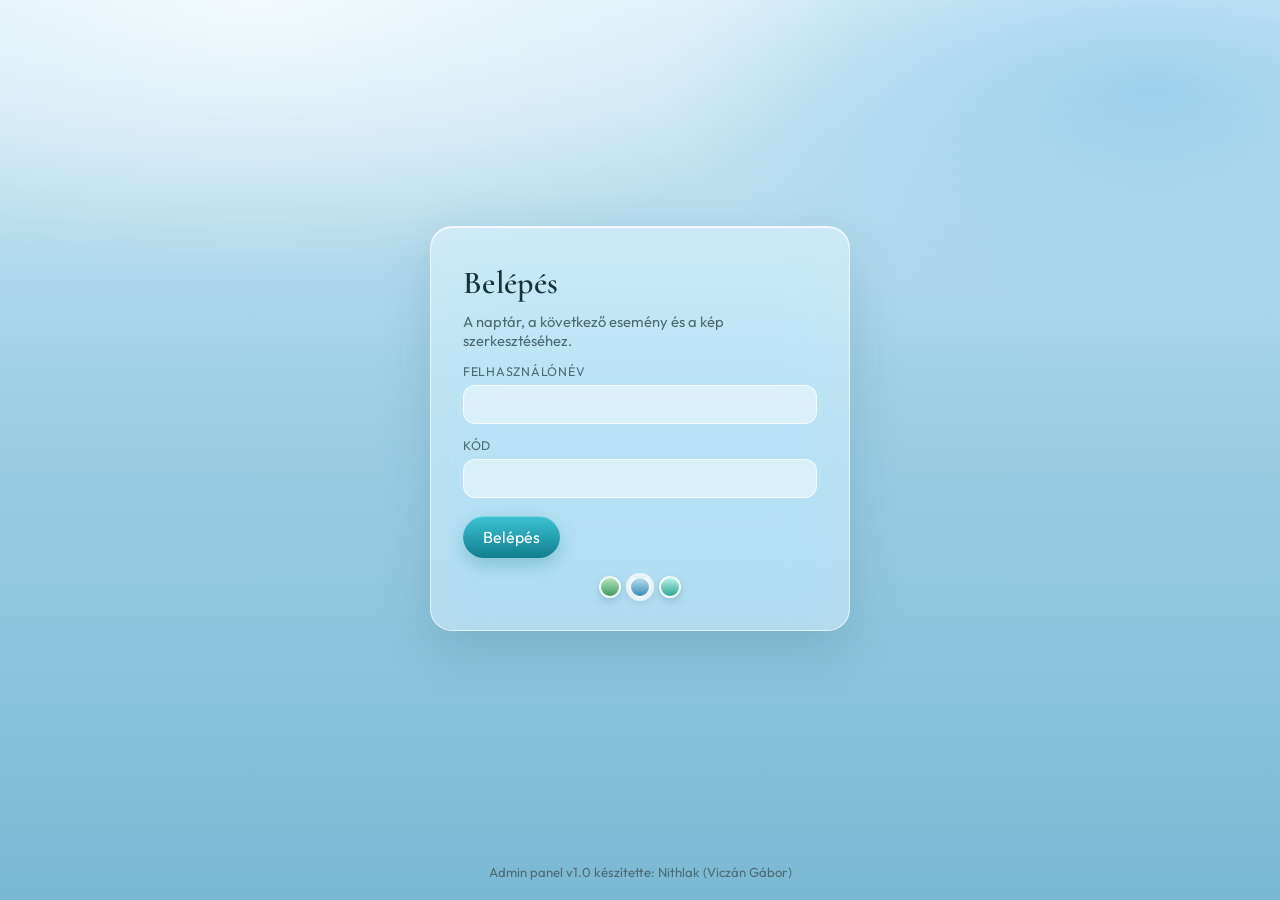
==== admin.html @ 397c1c52 "Publish the admin panel so page texts, events, and the new phone number can be edited live. Co-autho" ====
<!DOCTYPE html>
<html lang="hu">
<head>
  <meta charset="utf-8">
  <meta name="viewport" content="width=device-width, initial-scale=1">
  <meta name="robots" content="noindex, nofollow">
  <title>Szerkesztés</title>
  <link rel="icon" href="images/logo.png" type="image/png">
  <link rel="preconnect" href="https://fonts.googleapis.com">
  <link rel="preconnect" href="https://fonts.gstatic.com" crossorigin>
  <link href="https://fonts.googleapis.com/css2?family=Cormorant+Garamond:ital,wght@0,600;1,500&family=Outfit:wght@400;500;600&display=swap" rel="stylesheet">
  <link rel="stylesheet" href="css/admin.css?v=9">
  <script>
    (function () {
      try {
        var theme = localStorage.getItem("hj-admin-theme");
        if (theme === "green" || theme === "mint" || theme === "blue") {
          document.documentElement.setAttribute("data-theme", theme);
        }
      } catch (e) {}
    })();
  </script>
</head>
<body>
  <div class="aero-sky" aria-hidden="true"></div>

  <div id="login-view" class="login-wrap">
    <section class="glass login-card">
      <h1>Belépés</h1>
      <p class="hint">A naptár, a következő esemény és a kép szerkesztéséhez.</p>
      <form id="login-form">
        <label>Felhasználónév
          <input name="user" autocomplete="username" required>
        </label>
        <label>Kód
          <input name="pass" type="password" autocomplete="current-password" required>
        </label>
        <p class="err" id="login-error" hidden>Hibás belépési adatok.</p>
        <button class="btn" type="submit">Belépés</button>
      </form>
        <div class="theme-picks theme-picks--login" role="group" aria-label="Háttérszín">
          <button type="button" class="theme-dot theme-dot--green" data-theme="green" title="Zöld" aria-label="Zöld"></button>
          <button type="button" class="theme-dot theme-dot--blue" data-theme="blue" title="Kék" aria-label="Kék"></button>
          <button type="button" class="theme-dot theme-dot--mint" data-theme="mint" title="Menta" aria-label="Menta"></button>
        </div>

    </section>
  </div>

  <div id="panel-view" class="wrap" hidden>
    <div class="panel-head">
      <div>
        <p class="eyebrow">Admin</p>
        <h1>Szerkesztés</h1>
        <p class="hint" id="who"></p>
      </div>
      <div class="panel-actions">
        <div class="theme-picks" role="group" aria-label="Háttérszín">
          <button type="button" class="theme-dot theme-dot--green" data-theme="green" title="Zöld" aria-label="Zöld"></button>
          <button type="button" class="theme-dot theme-dot--blue" data-theme="blue" title="Kék" aria-label="Kék"></button>
          <button type="button" class="theme-dot theme-dot--mint" data-theme="mint" title="Menta" aria-label="Menta"></button>
        </div>
        <a class="btn btn--ghost btn--tiny" href="index.html" target="_blank" rel="noopener">A weboldal</a>
        <button class="btn btn--ghost btn--tiny" type="button" id="logout">Kilépés</button>
      </div>
    </div>

    <div class="admin-shell">
      <aside class="glass admin-nav" aria-label="Admin menü">
        <p class="eyebrow">Menü</p>
        <p class="admin-nav__label">Tartalom</p>
        <button type="button" class="admin-nav__btn is-on" data-view="event">Következő esemény</button>
        <button type="button" class="admin-nav__btn" data-view="calendar">Naptár</button>
        <p class="admin-nav__label">Oldalak</p>
        <button type="button" class="admin-nav__btn" data-view="page-home">Főoldal</button>
        <button type="button" class="admin-nav__btn" data-view="page-joga">Jóga</button>
        <button type="button" class="admin-nav__btn" data-view="page-aid">Elsősegély</button>
        <button type="button" class="admin-nav__btn" data-view="page-coach">Coaching</button>
        <button type="button" class="admin-nav__btn" data-view="page-about">Rólam</button>
        <button type="button" class="admin-nav__btn" data-view="page-contact">Kapcsolat</button>
        <p class="admin-nav__label">Beállítások</p>
        <button type="button" class="admin-nav__btn" data-view="extras">További</button>
        <button type="button" class="admin-nav__btn" data-view="users">Felhasználók</button>
      </aside>

      <div class="admin-main">
        <div class="admin-view" id="view-event">
          <section class="glass pad">
            <h2>Következő esemény</h2>
            <form id="event-form" autocomplete="off">
              <label class="check"><input type="checkbox" name="visible"> Látszik a főoldalon</label>

              <div class="drop" id="drop-zone">
                <img id="poster-preview" alt="Előnézet" hidden>
                <div class="drop__copy" id="drop-copy">
                  <strong>Kép feltöltése</strong>
                  <span>Húzd ide a plakátot, vagy kattints a választáshoz.</span>
                </div>
                <input id="poster-file" type="file" accept="image/jpeg,image/png,image/webp,image/gif" aria-hidden="true" tabindex="-1">
              </div>
              <div class="panel-actions drop-actions">
                <button class="btn btn--ghost btn--tiny" type="button" id="poster-pick">Kép kiválasztása</button>
                <button class="btn btn--ghost btn--tiny" type="button" id="poster-reset">Eredeti plakát</button>
                <button class="btn btn--danger btn--tiny" type="button" id="poster-clear">Kép törlése</button>
              </div>
              <p class="hint" id="poster-status"></p>

              <div class="event-grid">
                <label>Cím
                  <input name="title">
                </label>
                <label>Kiemelt szó
                  <input name="titleEm" placeholder="pl. Atkáron">
                </label>
                <label>Dátum
                  <input name="date" type="date">
                </label>
                <label>Óra
                  <input name="time" type="time">
                </label>
                <label class="wide">Megjelenő időpont
                  <input name="when">
                </label>
                <label>Díj
                  <input name="price">
                </label>
                <label>Gomb
                  <input name="cta">
                </label>
                <label class="wide">Helyszín
                  <textarea name="place" rows="3"></textarea>
                </label>
                <label class="wide">Köszöntés
                  <input name="lead">
                </label>
                <label class="wide">Első bekezdés
                  <textarea name="p1"></textarea>
                </label>
                <label class="wide">Második bekezdés
                  <textarea name="p2"></textarea>
                </label>
                <label class="wide">Kép leírása
                  <input name="imageAlt">
                </label>
                <label class="wide">Gomb linkje
                  <select name="ctaHref">
                    <option value="kapcsolat.html">Kapcsolat</option>
                    <option value="joga.html">Jóga oldal</option>
                    <option value="elseosegely.html">Elsősegély oldal</option>
                    <option value="coaching.html">Coaching oldal</option>
                  </select>
                </label>
              </div>
            </form>
            <div class="live" id="live-preview">
              <p class="eyebrow">Előnézet</p>
              <img id="live-image" alt="">
              <h3 id="live-title"></h3>
              <p id="live-when"></p>
            </div>
          </section>
        </div>

        <div class="admin-view" id="view-calendar" hidden>
          <section class="glass pad">
            <h2>Naptár</h2>
            <form id="cal-form" autocomplete="off">
              <p class="hint" id="cal-mode">Új időpont hozzáadása</p>
              <div class="event-grid">
                <label>Dátum
                  <input name="date" type="date" required>
                </label>
                <label>Óra
                  <input name="time" type="time" required>
                </label>
                <label>Típus
                  <select name="type">
                    <option value="joga">Jóga</option>
                    <option value="aid">Elsősegély</option>
                    <option value="coach">Coaching</option>
                  </select>
                </label>
                <label>Cím
                  <input name="title" required>
                </label>
                <label class="wide">Helyszín
                  <input name="place">
                </label>
                <label class="wide">Megjegyzés / díj
                  <input name="note" placeholder="pl. 1 000 Ft / alkalom">
                </label>
              </div>
              <div class="panel-actions cal-actions">
                <button class="btn btn--tiny" type="submit" id="cal-submit">Hozzáadás</button>
                <button class="btn btn--ghost btn--tiny" type="button" id="cal-new">Üres űrlap</button>
                <button class="btn btn--ghost btn--tiny" type="button" id="cal-copy">Ezt tedd a boxba</button>
              </div>
            </form>
            <ul class="cal-list" id="cal-list"></ul>
          </section>
        </div>

        <div class="admin-view" id="view-page-home" hidden>
          <section class="glass pad">
            <h2>Főoldal szövegei</h2>
            <p class="hint">Itt a főoldal állandó szövegeit tudod átírni. A következő esemény és a naptár a saját menüpontjukban marad.</p>
            <form id="page-form-home" class="page-form event-grid" autocomplete="off"></form>
          </section>
        </div>

        <div class="admin-view" id="view-page-joga" hidden>
          <section class="glass pad">
            <h2>Jóga oldal szövegei</h2>
            <form id="page-form-joga" class="page-form event-grid" autocomplete="off"></form>
          </section>
        </div>

        <div class="admin-view" id="view-page-aid" hidden>
          <section class="glass pad">
            <h2>Elsősegély oldal szövegei</h2>
            <form id="page-form-aid" class="page-form event-grid" autocomplete="off"></form>
          </section>
        </div>

        <div class="admin-view" id="view-page-coach" hidden>
          <section class="glass pad">
            <h2>Coaching oldal szövegei</h2>
            <form id="page-form-coach" class="page-form event-grid" autocomplete="off"></form>
          </section>
        </div>

        <div class="admin-view" id="view-page-about" hidden>
          <section class="glass pad">
            <h2>Rólam oldal szövegei</h2>
            <form id="page-form-about" class="page-form event-grid" autocomplete="off"></form>
          </section>
        </div>

        <div class="admin-view" id="view-page-contact" hidden>
          <section class="glass pad">
            <h2>Kapcsolat oldal szövegei</h2>
            <form id="page-form-contact" class="page-form event-grid" autocomplete="off"></form>
          </section>
        </div>

        <div class="admin-view" id="view-extras" hidden>
          <section class="glass pad extras">
            <h2>További</h2>
            <div class="extras-grid">
              <label class="check"><input type="checkbox" id="cal-visible"> Naptár látszik a főoldalon</label>
              <button class="btn btn--ghost btn--tiny" type="button" id="export-btn">Mentés letöltése</button>
              <label class="btn btn--ghost btn--tiny file-btn">Mentés betöltése
                <input id="import-file" type="file" accept="application/json,.json">
              </label>
              <button class="btn btn--ghost btn--tiny" type="button" id="reset-btn">Alaphelyzet</button>
            </div>
          </section>
        </div>

        <div class="admin-view" id="view-users" hidden>
          <section class="glass pad users-card">
            <div class="users-head">
              <h2>Felhasználók</h2>
              <p class="users-count" id="user-count">0 regisztrált felhasználó</p>
            </div>
            <p class="hint">Itt tudod átírni a saját belépésedet, és új adminokat felvenni.</p>
            <div class="users-grid">
              <form id="self-form" autocomplete="off">
                <h3>Saját név és kód</h3>
                <label>Felhasználónév
                  <input name="user" required minlength="3">
                </label>
                <label>Kód
                  <input name="pass" type="text" required minlength="4">
                </label>
                <label>Kód mégegyszer
                  <input name="pass2" type="text" required minlength="4">
                </label>
                <button class="btn btn--tiny" type="submit">Saját adatok mentése</button>
                <p class="hint" id="self-status"></p>
              </form>
              <form id="new-user-form" autocomplete="off">
                <h3>Új felhasználó</h3>
                <label>Felhasználónév
                  <input name="user" required minlength="3">
                </label>
                <label>Kód
                  <input name="pass" type="text" required minlength="4">
                </label>
                <label>Kód mégegyszer
                  <input name="pass2" type="text" required minlength="4">
                </label>
                <button class="btn btn--tiny" type="submit">Felhasználó létrehozása</button>
                <p class="hint" id="new-user-status"></p>
              </form>
            </div>
            <ul class="user-list" id="user-list"></ul>
          </section>
        </div>
      </div>
    </div>

    <div class="footer-save">
      <button class="btn" type="button" id="save-btn">Mentés</button>
      <p class="status" id="save-status">A változások a Mentés után jelennek meg a főoldalon.</p>
      <p class="admin-credit">Admin panel v1.0 készítette: Nithlak (Viczán Gábor)</p>
    </div>
  </div>

  <footer class="admin-credit">Admin panel v1.0 készítette: Nithlak (Viczán Gábor)</footer>

  <script src="js/page-defaults.js?v=3"></script>
  <script src="js/content-store.js?v=5"></script>
  <script src="js/page-schema.js?v=2"></script>
  <script src="js/admin.js?v=6"></script>
</body>
</html>
---- css/admin.css ----
:root,
html[data-theme="blue"] {
  --glass: rgba(255, 255, 255, 0.38);
  --glass-strong: rgba(255, 255, 255, 0.55);
  --line: rgba(255, 255, 255, 0.62);
  --ink: #16323a;
  --muted: #4d6a72;
  --teal: #1aa4b6;
  --teal-deep: #0f7f8e;
  --shadow: 0 18px 50px rgba(40, 90, 110, 0.18);
  --sky-1: rgba(120, 190, 230, 0.55);
  --sky-top: #d7eef8;
  --sky-mid: #9fd0e6;
  --sky-bot: #7bb8d4;
  --page-bg: #8ec8dc;
}

html[data-theme="green"] {
  --teal: #2d9a4a;
  --teal-deep: #1c7a38;
  --shadow: 0 18px 50px rgba(40, 110, 50, 0.18);
  --sky-1: rgba(90, 190, 70, 0.55);
  --sky-top: #e4f6d6;
  --sky-mid: #86d07c;
  --sky-bot: #3b9a4c;
  --page-bg: #74c46f;
}

html[data-theme="mint"] {
  --teal: #2eb8a8;
  --teal-deep: #1a8f84;
  --shadow: 0 18px 50px rgba(30, 110, 100, 0.18);
  --sky-1: rgba(80, 220, 210, 0.55);
  --sky-top: #e4fbf8;
  --sky-mid: #8eebdf;
  --sky-bot: #3dbdb0;
  --page-bg: #7ed9cf;
}

* { box-sizing: border-box; }

html, body {
  margin: 0;
  min-height: 100%;
}

body {
  font-family: Outfit, "Segoe UI", sans-serif;
  color: var(--ink);
  background: var(--page-bg);
  min-height: 100vh;
  display: flex;
  flex-direction: column;
}

.aero-sky {
  position: fixed;
  inset: 0;
  z-index: -1;
  background:
    radial-gradient(ellipse 80% 50% at 20% 0%, rgba(255,255,255,0.7), transparent 60%),
    radial-gradient(ellipse 70% 45% at 90% 10%, var(--sky-1), transparent 55%),
    linear-gradient(180deg, var(--sky-top) 0%, var(--sky-mid) 42%, var(--sky-bot) 100%);
}

.aero-sky::after {
  content: "";
  position: absolute;
  inset: 0;
  background-image: linear-gradient(rgba(255,255,255,0.08) 1px, transparent 1px);
  background-size: 100% 18px;
  opacity: 0.25;
  pointer-events: none;
}

.wrap {
  width: min(1280px, calc(100% - 32px));
  margin: 0 auto;
  padding: 40px 0 100px;
  flex: 1;
}

.admin-shell {
  display: grid;
  grid-template-columns: 230px minmax(0, 1fr);
  gap: 18px;
  align-items: start;
}

.admin-nav {
  position: sticky;
  top: 16px;
  padding: 18px 14px;
  display: flex;
  flex-direction: column;
  gap: 4px;
}

.admin-nav .eyebrow { margin-bottom: 8px; }

.admin-nav__label {
  margin: 14px 4px 6px;
  font-size: 0.68rem;
  letter-spacing: 0.16em;
  text-transform: uppercase;
  color: var(--muted);
}

.admin-nav__label:first-of-type { margin-top: 0; }

.admin-nav__btn {
  width: 100%;
  margin: 0;
  padding: 9px 12px;
  border: 1px solid transparent;
  border-radius: 12px;
  background: transparent;
  color: var(--ink);
  text-align: left;
  cursor: pointer;
  font-size: 0.95rem;
}

.admin-nav__btn:hover {
  background: rgba(255,255,255,0.42);
}

.admin-nav__btn.is-on {
  background: rgba(255,255,255,0.62);
  box-shadow: inset 0 1px 0 #fff;
  border-color: rgba(255,255,255,0.7);
}

.page-form { margin-top: 8px; }

.glass {
  background: var(--glass);
  border: 1px solid var(--line);
  border-radius: 22px;
  box-shadow: var(--shadow), inset 0 1px 0 rgba(255,255,255,0.85);
  backdrop-filter: blur(28px) saturate(1.35);
  -webkit-backdrop-filter: blur(28px) saturate(1.35);
}

.login-wrap {
  flex: 1;
  display: grid;
  place-items: center;
  padding: 24px;
}

.login-card {
  width: min(420px, 100%);
  padding: 36px 32px 32px;
}

.login-card h1,
.panel-head h1,
.glass h2 {
  margin: 0;
  font-family: Georgia, "Cormorant Garamond", serif;
  font-weight: 600;
  letter-spacing: 0.01em;
}

.login-card h1 { font-size: 2rem; }
.panel-head h1 { font-size: 1.8rem; }
.glass h2 { font-size: 1.35rem; margin-bottom: 16px; }

.eyebrow {
  margin: 0 0 4px;
  font-size: 0.72rem;
  letter-spacing: 0.16em;
  text-transform: uppercase;
  color: var(--muted);
}

.hint, .status, .err {
  margin: 10px 0 0;
  font-size: 0.92rem;
  color: var(--muted);
}

.status.ok { color: var(--teal-deep); }

.err { color: #9b2c3a; }

label {
  display: block;
  margin-top: 14px;
  font-size: 0.78rem;
  letter-spacing: 0.06em;
  text-transform: uppercase;
  color: var(--muted);
}

input, textarea, select, button {
  font: inherit;
  color: var(--ink);
}

input, textarea, select {
  width: 100%;
  margin-top: 6px;
  padding: 11px 12px;
  border: 1px solid rgba(255,255,255,0.7);
  border-radius: 12px;
  background: rgba(255,255,255,0.48);
  outline: none;
}

textarea { min-height: 88px; resize: vertical; }

input:focus, textarea:focus, select:focus {
  border-color: rgba(26,164,182,0.7);
  box-shadow: 0 0 0 3px rgba(26,164,182,0.18);
}

.check {
  display: flex;
  align-items: center;
  gap: 10px;
  margin-top: 8px;
  text-transform: none;
  letter-spacing: 0;
  font-size: 0.95rem;
  color: var(--ink);
}

.check input { width: auto; margin: 0; }

.btn {
  display: inline-flex;
  align-items: center;
  justify-content: center;
  margin-top: 18px;
  padding: 11px 20px;
  border: 0;
  border-radius: 999px;
  background: linear-gradient(180deg, #3ec3d4, var(--teal-deep));
  color: #fff;
  cursor: pointer;
  text-decoration: none;
  box-shadow: 0 8px 18px rgba(15,127,142,0.28), inset 0 1px 0 rgba(255,255,255,0.35);
}

.btn:hover { filter: brightness(1.06); }

.btn--ghost {
  background: rgba(255,255,255,0.4);
  color: var(--ink);
  box-shadow: inset 0 1px 0 #fff;
  border: 1px solid rgba(255,255,255,0.7);
}

.btn--tiny {
  margin-top: 0;
  padding: 7px 12px;
  font-size: 0.82rem;
}

.btn--danger {
  background: linear-gradient(180deg, #e38a8a, #b24a4a);
  box-shadow: 0 8px 18px rgba(178,74,74,0.25);
}

.panel-head {
  display: flex;
  align-items: center;
  justify-content: space-between;
  gap: 16px;
  margin-bottom: 22px;
}

.panel-actions { display: flex; gap: 8px; flex-wrap: wrap; }

.grid {
  display: grid;
  grid-template-columns: 1fr 1fr;
  gap: 18px;
}

.pad { padding: 22px; }

.event-grid {
  display: grid;
  grid-template-columns: 1fr 1fr;
  gap: 0 14px;
}

.event-grid .wide { grid-column: 1 / -1; }

.cal-list {
  display: flex;
  flex-direction: column;
  gap: 10px;
  margin: 0 0 16px;
  padding: 0;
  list-style: none;
}

.cal-row {
  display: grid;
  grid-template-columns: 1fr;
  gap: 8px;
  align-items: start;
  padding: 12px 14px;
  border-radius: 14px;
  background: rgba(255,255,255,0.36);
  border: 1px solid rgba(255,255,255,0.55);
  cursor: pointer;
}

.cal-row:hover,
.cal-row.is-on {
  background: rgba(255,255,255,0.62);
  border-color: rgba(26,164,182,0.45);
}

.cal-row strong { display: block; }
.cal-row small { color: var(--muted); }

.cal-row__btns { display: flex; gap: 6px; }

.cal-row--joga { box-shadow: inset 3px 0 0 #1aa4b6; }
.cal-row--aid { box-shadow: inset 3px 0 0 #c45b6a; }
.cal-row--coach { box-shadow: inset 3px 0 0 #7a6bb3; }

.cal-actions { margin-top: 14px; }

.drop {
  position: relative;
  margin-top: 16px;
  min-height: 180px;
  display: grid;
  place-items: center;
  overflow: hidden;
  border-radius: 18px;
  border: 1.5px dashed rgba(255,255,255,0.8);
  background: rgba(255,255,255,0.28);
  cursor: pointer;
}

.drop.is-over {
  border-color: var(--teal);
  background: rgba(255,255,255,0.5);
}

.drop img {
  width: 100%;
  height: 220px;
  object-fit: cover;
  display: block;
}

.drop__copy {
  text-align: center;
  padding: 28px 16px;
  color: var(--muted);
}

.drop__copy strong {
  display: block;
  margin-bottom: 6px;
  color: var(--ink);
  font-size: 1.05rem;
}

.drop input[type="file"] {
  position: absolute;
  width: 1px;
  height: 1px;
  opacity: 0;
  overflow: hidden;
}

.drop-actions { margin-top: 10px; }

.live {
  margin-top: 18px;
  padding: 14px;
  border-radius: 16px;
  background: rgba(255,255,255,0.32);
  border: 1px solid rgba(255,255,255,0.5);
}

.live img {
  width: 100%;
  height: 120px;
  object-fit: cover;
  border-radius: 12px;
  margin: 8px 0;
}

.live h3 {
  margin: 0;
  font-family: "Cormorant Garamond", Georgia, serif;
  font-size: 1.4rem;
}

.live p { margin: 4px 0 0; color: var(--muted); }

.extras { margin-top: 0; }

.users-card { margin-top: 0; }

.users-head {
  display: flex;
  align-items: baseline;
  justify-content: space-between;
  gap: 12px;
  margin-bottom: 4px;
  flex-wrap: wrap;
}

.users-head h2 { margin-bottom: 0; }

.users-count {
  margin: 0;
  padding: 6px 12px;
  border-radius: 999px;
  background: rgba(255,255,255,0.48);
  border: 1px solid rgba(255,255,255,0.7);
  font-size: 0.88rem;
  color: var(--ink);
}

.users-grid {
  display: grid;
  grid-template-columns: 1fr 1fr;
  gap: 18px;
  margin-top: 8px;
}

.users-grid h3 {
  margin: 8px 0 0;
  font-size: 1.02rem;
}

.user-list .cal-row {
  grid-template-columns: 1fr auto;
  align-items: center;
}

.extras-grid {
  display: flex;
  flex-wrap: wrap;
  gap: 10px 14px;
  align-items: center;
}

.file-btn {
  margin-top: 0;
  position: relative;
  overflow: hidden;
}

.file-btn input {
  position: absolute;
  inset: 0;
  opacity: 0;
  cursor: pointer;
}

.editor {
  margin-top: 8px;
  padding-top: 8px;
  border-top: 1px solid rgba(255,255,255,0.45);
}

.footer-save {
  display: flex;
  align-items: center;
  gap: 16px;
  margin-top: 18px;
  position: fixed;
  left: 50%;
  bottom: 12px;
  z-index: 8;
  width: min(1280px, calc(100% - 32px));
  transform: translateX(-50%);
  padding: 12px 16px;
  border-radius: 16px;
  background: rgba(255,255,255,0.42);
  border: 1px solid rgba(255,255,255,0.7);
  backdrop-filter: blur(18px);
  -webkit-backdrop-filter: blur(18px);
  flex-wrap: wrap;
}

.footer-save .btn { margin-top: 0; }

.theme-picks {
  display: flex;
  align-items: center;
  gap: 8px;
}

.theme-picks--login {
  justify-content: center;
  margin-top: 18px;
}

.theme-dot {
  width: 22px;
  height: 22px;
  padding: 0;
  margin: 0;
  border-radius: 50%;
  border: 2px solid rgba(255,255,255,0.9);
  cursor: pointer;
  box-shadow: 0 4px 10px rgba(20, 50, 60, 0.18);
}

.theme-dot--green { background: linear-gradient(180deg, #b6e7c0, #3f9a5a); }
.theme-dot--blue { background: linear-gradient(180deg, #b6dff0, #3d8db8); }
.theme-dot--mint { background: linear-gradient(180deg, #b8f0e6, #2ea89a); }

.theme-dot.is-on {
  box-shadow: 0 0 0 3px rgba(255,255,255,0.75), 0 4px 10px rgba(20, 50, 60, 0.18);
}

.admin-credit {
  text-align: center;
  padding: 8px 16px 20px;
  font-size: 0.82rem;
  color: var(--muted);
}

.footer-save .admin-credit {
  margin: 0 0 0 auto;
  padding: 0;
  text-align: right;
}

[hidden] { display: none !important; }

@media (max-width: 860px) {
  .grid, .event-grid, .users-grid { grid-template-columns: 1fr; }
  .panel-head { flex-direction: column; align-items: flex-start; }
  .admin-shell { grid-template-columns: 1fr; }
  .admin-nav { position: static; }
}
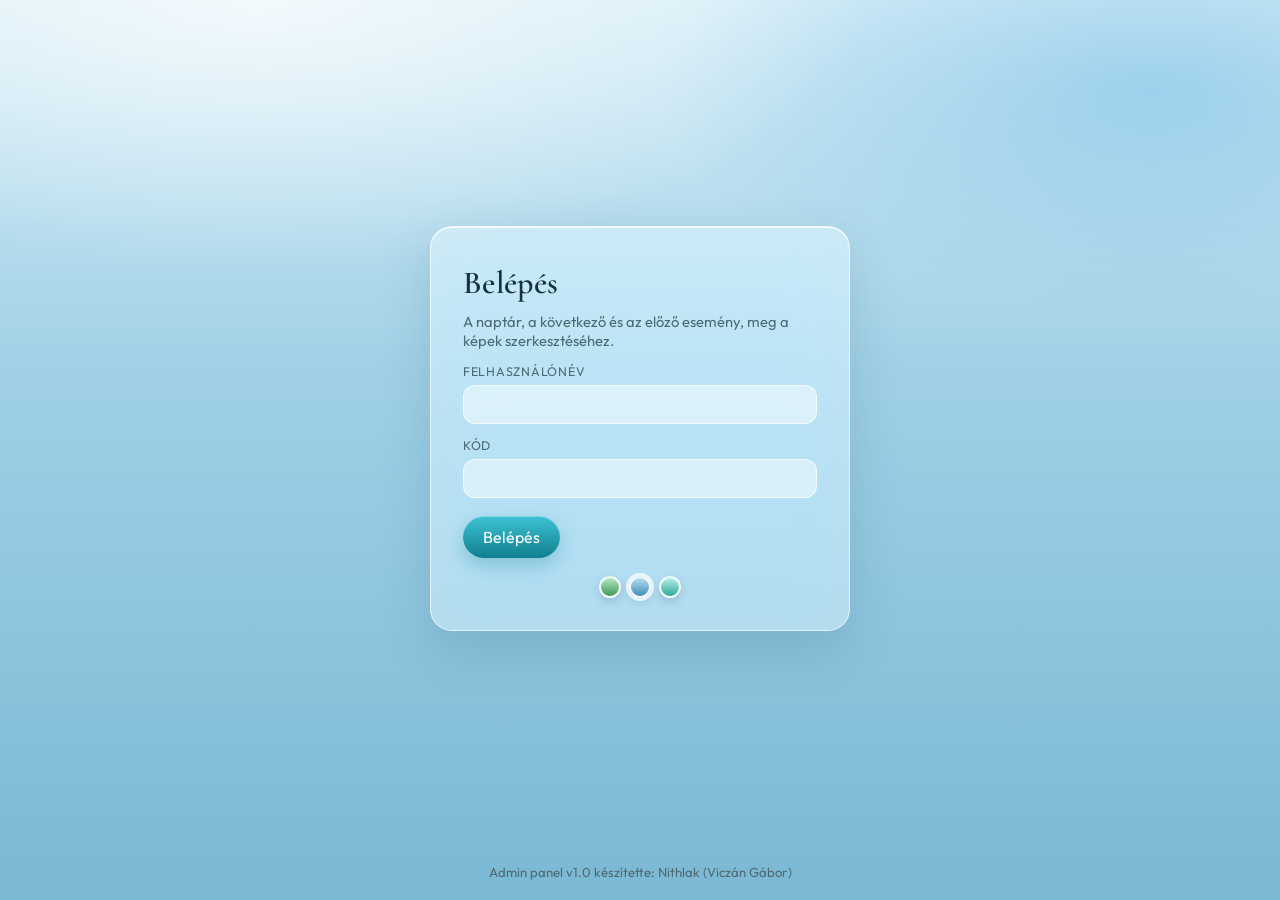
==== commit d3bd18ca: "Publish the event slider, NIA schedules, and admin editing for next and previous events. Co-authored" ====
--- a/admin.html
+++ b/admin.html
@@ -9,7 +9,7 @@
   <link rel="preconnect" href="https://fonts.googleapis.com">
   <link rel="preconnect" href="https://fonts.gstatic.com" crossorigin>
   <link href="https://fonts.googleapis.com/css2?family=Cormorant+Garamond:ital,wght@0,600;1,500&family=Outfit:wght@400;500;600&display=swap" rel="stylesheet">
-  <link rel="stylesheet" href="css/admin.css?v=9">
+  <link rel="stylesheet" href="css/admin.css?v=12">
   <script>
     (function () {
       try {
@@ -27,7 +27,7 @@
   <div id="login-view" class="login-wrap">
     <section class="glass login-card">
       <h1>Belépés</h1>
-      <p class="hint">A naptár, a következő esemény és a kép szerkesztéséhez.</p>
+      <p class="hint">A naptár, a következő és az előző esemény, meg a képek szerkesztéséhez.</p>
       <form id="login-form">
         <label>Felhasználónév
           <input name="user" autocomplete="username" required>
@@ -70,6 +70,7 @@
         <p class="eyebrow">Menü</p>
         <p class="admin-nav__label">Tartalom</p>
         <button type="button" class="admin-nav__btn is-on" data-view="event">Következő esemény</button>
+        <button type="button" class="admin-nav__btn" data-view="prev">Előző esemény</button>
         <button type="button" class="admin-nav__btn" data-view="calendar">Naptár</button>
         <p class="admin-nav__label">Oldalak</p>
         <button type="button" class="admin-nav__btn" data-view="page-home">Főoldal</button>
@@ -90,20 +91,43 @@
             <form id="event-form" autocomplete="off">
               <label class="check"><input type="checkbox" name="visible"> Látszik a főoldalon</label>
 
-              <div class="drop" id="drop-zone">
-                <img id="poster-preview" alt="Előnézet" hidden>
-                <div class="drop__copy" id="drop-copy">
-                  <strong>Kép feltöltése</strong>
-                  <span>Húzd ide a plakátot, vagy kattints a választáshoz.</span>
+              <p class="hint">Ha két órarend van, töltsd fel mindkettőt. Az első felül, a második alatta jelenik meg a főoldalon.</p>
+              <div class="drop-pair">
+                <div>
+                  <p class="drop-label">Első plakát</p>
+                  <div class="drop" id="drop-zone">
+                    <img id="poster-preview" alt="Előnézet" hidden>
+                    <div class="drop__copy" id="drop-copy">
+                      <strong>Kép feltöltése</strong>
+                      <span>Húzd ide a plakátot, vagy kattints a választáshoz.</span>
+                    </div>
+                    <input id="poster-file" type="file" accept="image/jpeg,image/png,image/webp,image/gif" aria-hidden="true" tabindex="-1">
+                  </div>
+                  <div class="panel-actions drop-actions">
+                    <button class="btn btn--ghost btn--tiny" type="button" id="poster-pick">Kép kiválasztása</button>
+                    <button class="btn btn--ghost btn--tiny" type="button" id="poster-reset">Eredeti plakát</button>
+                    <button class="btn btn--danger btn--tiny" type="button" id="poster-clear">Kép törlése</button>
+                  </div>
+                  <p class="hint" id="poster-status"></p>
                 </div>
-                <input id="poster-file" type="file" accept="image/jpeg,image/png,image/webp,image/gif" aria-hidden="true" tabindex="-1">
-              </div>
-              <div class="panel-actions drop-actions">
-                <button class="btn btn--ghost btn--tiny" type="button" id="poster-pick">Kép kiválasztása</button>
-                <button class="btn btn--ghost btn--tiny" type="button" id="poster-reset">Eredeti plakát</button>
-                <button class="btn btn--danger btn--tiny" type="button" id="poster-clear">Kép törlése</button>
-              </div>
-              <p class="hint" id="poster-status"></p>
+                <div>
+                  <p class="drop-label">Második plakát</p>
+                  <div class="drop" id="drop-zone-2">
+                    <img id="poster-preview-2" alt="Második előnézet" hidden>
+                    <div class="drop__copy" id="drop-copy-2">
+                      <strong>Második kép</strong>
+                      <span>Opcionális. Húzd ide, vagy kattints a választáshoz.</span>
+                    </div>
+                    <input id="poster-file-2" type="file" accept="image/jpeg,image/png,image/webp,image/gif" aria-hidden="true" tabindex="-1">
+                  </div>
+                  <div class="panel-actions drop-actions">
+                    <button class="btn btn--ghost btn--tiny" type="button" id="poster-pick-2">Kép kiválasztása</button>
+                    <button class="btn btn--ghost btn--tiny" type="button" id="poster-reset-2">Eredeti második</button>
+                    <button class="btn btn--danger btn--tiny" type="button" id="poster-clear-2">Kép törlése</button>
+                  </div>
+                  <p class="hint" id="poster-status-2"></p>
+                </div>
+              </div>
 
               <div class="event-grid">
                 <label>Cím
@@ -139,8 +163,11 @@
                 <label class="wide">Második bekezdés
                   <textarea name="p2"></textarea>
                 </label>
-                <label class="wide">Kép leírása
+                <label class="wide">Első kép leírása
                   <input name="imageAlt">
+                </label>
+                <label class="wide">Második kép leírása
+                  <input name="image2Alt">
                 </label>
                 <label class="wide">Gomb linkje
                   <select name="ctaHref">
@@ -161,6 +188,85 @@
           </section>
         </div>
 
+
+        <div class="admin-view" id="view-prev" hidden>
+          <section class="glass pad">
+            <h2>Előző esemény</h2>
+            <p class="hint">Ez jelenik meg, ha a főoldalon az Előző eseményre váltanak. Ha a gomb szövege üres, az alkalom már lezajlott felirat látszik.</p>
+            <form id="prev-event-form" autocomplete="off">
+              <label class="check"><input type="checkbox" name="visible"> Látszik a főoldalon</label>
+
+              <div class="drop" id="prev-drop-zone">
+                <img id="prev-poster-preview" alt="Előnézet" hidden>
+                <div class="drop__copy" id="prev-drop-copy">
+                  <strong>Kép feltöltése</strong>
+                  <span>Húzd ide a plakátot, vagy kattints a választáshoz.</span>
+                </div>
+                <input id="prev-poster-file" type="file" accept="image/jpeg,image/png,image/webp,image/gif" aria-hidden="true" tabindex="-1">
+              </div>
+              <div class="panel-actions drop-actions">
+                <button class="btn btn--ghost btn--tiny" type="button" id="prev-poster-pick">Kép kiválasztása</button>
+                <button class="btn btn--ghost btn--tiny" type="button" id="prev-poster-reset">Eredeti plakát</button>
+                <button class="btn btn--danger btn--tiny" type="button" id="prev-poster-clear">Kép törlése</button>
+              </div>
+              <p class="hint" id="prev-poster-status"></p>
+
+              <div class="event-grid">
+                <label>Cím
+                  <input name="title">
+                </label>
+                <label>Kiemelt szó
+                  <input name="titleEm" placeholder="pl. Atkáron">
+                </label>
+                <label>Dátum
+                  <input name="date" type="date">
+                </label>
+                <label>Óra
+                  <input name="time" type="time">
+                </label>
+                <label class="wide">Megjelenő időpont
+                  <input name="when">
+                </label>
+                <label>Díj
+                  <input name="price">
+                </label>
+                <label>Gomb
+                  <input name="cta" placeholder="Üresen: már lezajlott">
+                </label>
+                <label class="wide">Helyszín
+                  <textarea name="place" rows="3"></textarea>
+                </label>
+                <label class="wide">Köszöntés
+                  <input name="lead">
+                </label>
+                <label class="wide">Első bekezdés
+                  <textarea name="p1"></textarea>
+                </label>
+                <label class="wide">Második bekezdés
+                  <textarea name="p2"></textarea>
+                </label>
+                <label class="wide">Kép leírása
+                  <input name="imageAlt">
+                </label>
+                <label class="wide">Gomb linkje
+                  <select name="ctaHref">
+                    <option value="kapcsolat.html">Kapcsolat</option>
+                    <option value="joga.html">Jóga oldal</option>
+                    <option value="elseosegely.html">Elsősegély oldal</option>
+                    <option value="coaching.html">Coaching oldal</option>
+                  </select>
+                </label>
+              </div>
+            </form>
+            <div class="live" id="prev-live-preview">
+              <p class="eyebrow">Előnézet</p>
+              <img id="prev-live-image" alt="">
+              <h3 id="prev-live-title"></h3>
+              <p id="prev-live-when"></p>
+            </div>
+          </section>
+        </div>
+
         <div class="admin-view" id="view-calendar" hidden>
           <section class="glass pad">
             <h2>Naptár</h2>
@@ -202,36 +308,36 @@
 
         <div class="admin-view" id="view-page-home" hidden>
           <section class="glass pad">
-            <h2>Főoldal szövegei</h2>
-            <p class="hint">Itt a főoldal állandó szövegeit tudod átírni. A következő esemény és a naptár a saját menüpontjukban marad.</p>
+            <h2>Főoldal szövegei és képei</h2>
+            <p class="hint">Itt a főoldal szövegeit és képeit tudod cserélni. A logó minden oldalon megjelenik. A következő esemény plakátja a saját menüpontjában marad.</p>
             <form id="page-form-home" class="page-form event-grid" autocomplete="off"></form>
           </section>
         </div>
 
         <div class="admin-view" id="view-page-joga" hidden>
           <section class="glass pad">
-            <h2>Jóga oldal szövegei</h2>
+            <h2>Jóga oldal szövegei és képei</h2>
             <form id="page-form-joga" class="page-form event-grid" autocomplete="off"></form>
           </section>
         </div>
 
         <div class="admin-view" id="view-page-aid" hidden>
           <section class="glass pad">
-            <h2>Elsősegély oldal szövegei</h2>
+            <h2>Elsősegély oldal szövegei és képei</h2>
             <form id="page-form-aid" class="page-form event-grid" autocomplete="off"></form>
           </section>
         </div>
 
         <div class="admin-view" id="view-page-coach" hidden>
           <section class="glass pad">
-            <h2>Coaching oldal szövegei</h2>
+            <h2>Coaching oldal szövegei és képei</h2>
             <form id="page-form-coach" class="page-form event-grid" autocomplete="off"></form>
           </section>
         </div>
 
         <div class="admin-view" id="view-page-about" hidden>
           <section class="glass pad">
-            <h2>Rólam oldal szövegei</h2>
+            <h2>Rólam oldal szövegei és képei</h2>
             <form id="page-form-about" class="page-form event-grid" autocomplete="off"></form>
           </section>
         </div>
@@ -239,6 +345,7 @@
         <div class="admin-view" id="view-page-contact" hidden>
           <section class="glass pad">
             <h2>Kapcsolat oldal szövegei</h2>
+            <p class="hint">A fejléc és lábléc logóját a Főoldal menüpontban tudod cserélni.</p>
             <form id="page-form-contact" class="page-form event-grid" autocomplete="off"></form>
           </section>
         </div>
@@ -309,9 +416,9 @@
 
   <footer class="admin-credit">Admin panel v1.0 készítette: Nithlak (Viczán Gábor)</footer>
 
-  <script src="js/page-defaults.js?v=3"></script>
-  <script src="js/content-store.js?v=5"></script>
-  <script src="js/page-schema.js?v=2"></script>
-  <script src="js/admin.js?v=6"></script>
+  <script src="js/page-defaults.js?v=4"></script>
+  <script src="js/content-store.js?v=10"></script>
+  <script src="js/page-schema.js?v=4"></script>
+  <script src="js/admin.js?v=10"></script>
 </body>
 </html>
--- a/css/admin.css
+++ b/css/admin.css
@@ -374,7 +374,156 @@
   overflow: hidden;
 }
 
-.drop-actions { margin-top: 10px; }
+.drop-pair {
+  display: grid;
+  gap: 16px;
+  margin-top: 12px;
+}
+
+@media (min-width: 900px) {
+  .drop-pair { grid-template-columns: 1fr 1fr; }
+}
+
+.drop-label {
+  margin: 0 0 8px;
+  font-weight: 600;
+}
+
+.page-image {
+  margin-top: 4px;
+}
+
+.page-image__label {
+  margin: 0 0 8px;
+  font-weight: 600;
+}
+
+.crop {
+  position: relative;
+  width: 100%;
+  max-width: 360px;
+  overflow: hidden;
+  border: 1.5px dashed rgba(255,255,255,0.8);
+  background: rgba(255,255,255,0.28);
+  user-select: none;
+  touch-action: none;
+}
+
+.crop.is-over {
+  border-color: var(--teal);
+  background: rgba(255,255,255,0.5);
+}
+
+.crop--circle,
+.crop--circle-sm {
+  aspect-ratio: 1;
+  border-radius: 50%;
+}
+
+.crop--circle { max-width: 280px; }
+
+.crop--circle-sm { max-width: 150px; }
+
+.crop--portrait {
+  aspect-ratio: 4 / 5;
+  border-radius: 24px;
+  max-width: 240px;
+}
+
+.crop--tall {
+  aspect-ratio: 3 / 4;
+  border-radius: 22px;
+  max-width: 240px;
+}
+
+.crop--wide {
+  aspect-ratio: 4 / 3;
+  border-radius: 22px;
+  max-width: 360px;
+}
+
+.crop--soft {
+  aspect-ratio: 5 / 4;
+  border-radius: 22px 22px 42% 42%;
+  max-width: 340px;
+  background: #eaf4ef;
+}
+
+.crop--logo {
+  aspect-ratio: 12 / 5;
+  border-radius: 16px;
+  max-width: 320px;
+  background: rgba(255,255,255,0.55);
+}
+
+.crop__stage {
+  position: absolute;
+  inset: 0;
+  overflow: hidden;
+  cursor: grab;
+  z-index: 1;
+}
+
+.crop__stage.is-drag { cursor: grabbing; }
+
+.crop__img {
+  position: absolute;
+  top: 0;
+  left: 0;
+  max-width: none;
+  height: auto;
+  display: block;
+  pointer-events: none;
+  background: transparent;
+}
+
+.crop__copy {
+  position: absolute;
+  inset: 0;
+  z-index: 2;
+  display: grid;
+  place-items: center;
+  padding: 18px 14px;
+  text-align: center;
+  cursor: pointer;
+}
+
+.crop input[type="file"] {
+  position: absolute;
+  width: 1px;
+  height: 1px;
+  opacity: 0;
+  overflow: hidden;
+}
+
+.crop-zoom {
+  display: flex;
+  align-items: center;
+  gap: 10px;
+  max-width: 360px;
+  margin: 10px 0 0;
+}
+
+.crop-zoom span {
+  width: 18px;
+  text-align: center;
+  font-size: 1.15rem;
+  color: var(--muted);
+}
+
+.crop-zoom input[type="range"] {
+  flex: 1;
+  accent-color: var(--teal);
+}
+
+.crop-hint {
+  max-width: 36rem;
+  margin: 8px 0 0;
+}
+
+.page-image__status {
+  margin: 8px 0 0;
+}
 
 .live {
   margin-top: 18px;
